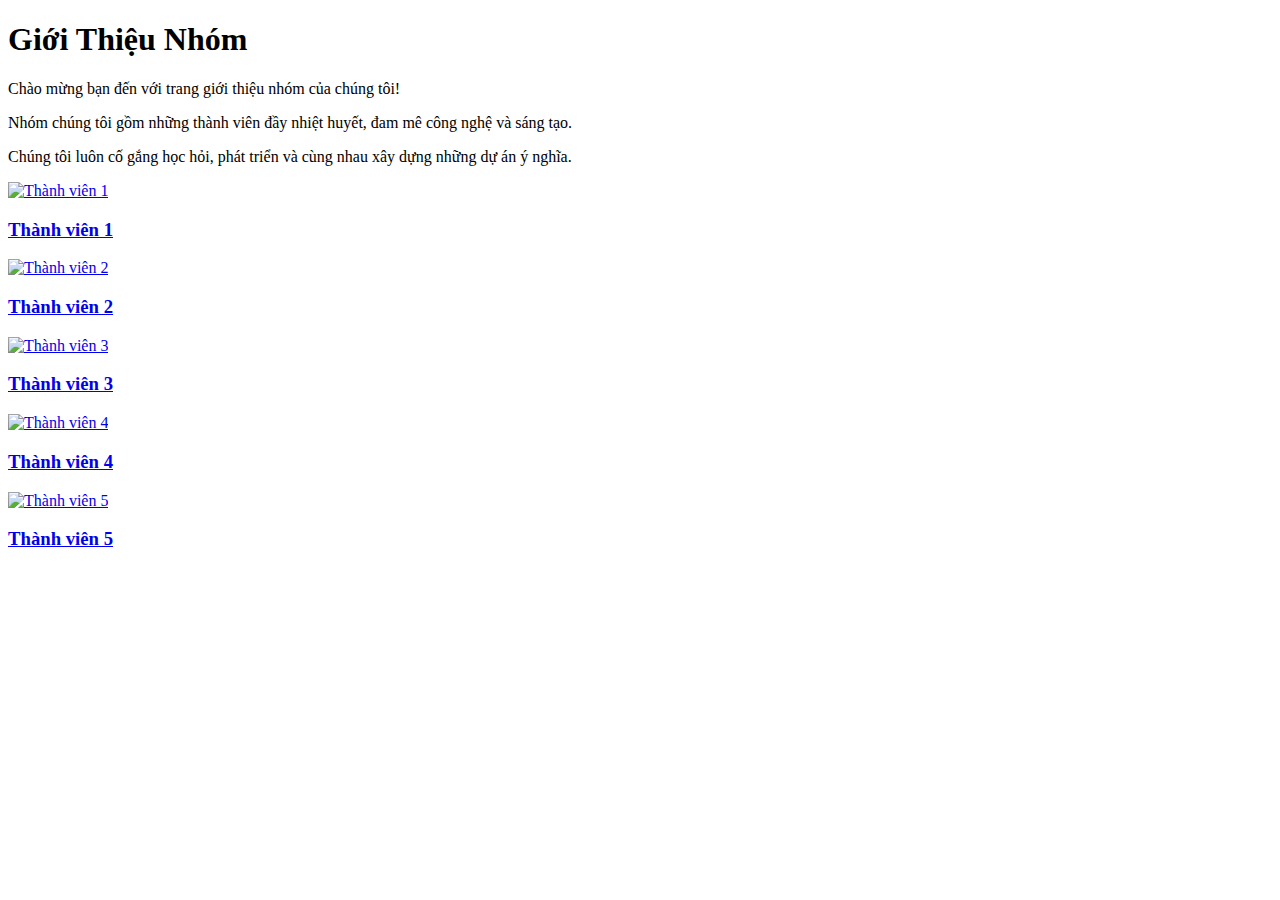
==== home.html @ 335ffa23 "change" ====
<!DOCTYPE html>
<html lang="vi">
<head>
    <meta charset="UTF-8">
    <meta name="viewport" content="width=device-width, initial-scale=1.0">
    <title>Giới Thiệu Nhóm</title>
</head>
<body>
    <div class="container">
        <h1>Giới Thiệu Nhóm</h1>
        <p>Chào mừng bạn đến với trang giới thiệu nhóm của chúng tôi!</p>
        <p>Nhóm chúng tôi gồm những thành viên đầy nhiệt huyết, đam mê công nghệ và sáng tạo.</p>
        <p>Chúng tôi luôn cố gắng học hỏi, phát triển và cùng nhau xây dựng những dự án ý nghĩa.</p>
        
        <div class="team">
            <div class="member">
                <a href="member1.html"><img src="member1.jpg" alt="Thành viên 1"></a>
                <h3><a href="member1.html">Thành viên 1</a></h3>
            </div>
            <div class="member">
                <a href="member2.html"><img src="member2.jpg" alt="Thành viên 2"></a>
                <h3><a href="member2.html">Thành viên 2</a></h3>
            </div>
            <div class="member">
                <a href="member3.html"><img src="member3.jpg" alt="Thành viên 3"></a>
                <h3><a href="member3.html">Thành viên 3</a></h3>
            </div>
            <div class="member">
                <a href="member4.html"><img src="member4.jpg" alt="Thành viên 4"></a>
                <h3><a href="member4.html">Thành viên 4</a></h3>
            </div>
            <div class="member">
                <a href="member5.html"><img src="member5.jpg" alt="Thành viên 5"></a>
                <h3><a href="member5.html">Thành viên 5</a></h3>
            </div>
        </div>
    </div>
</body>
</html>
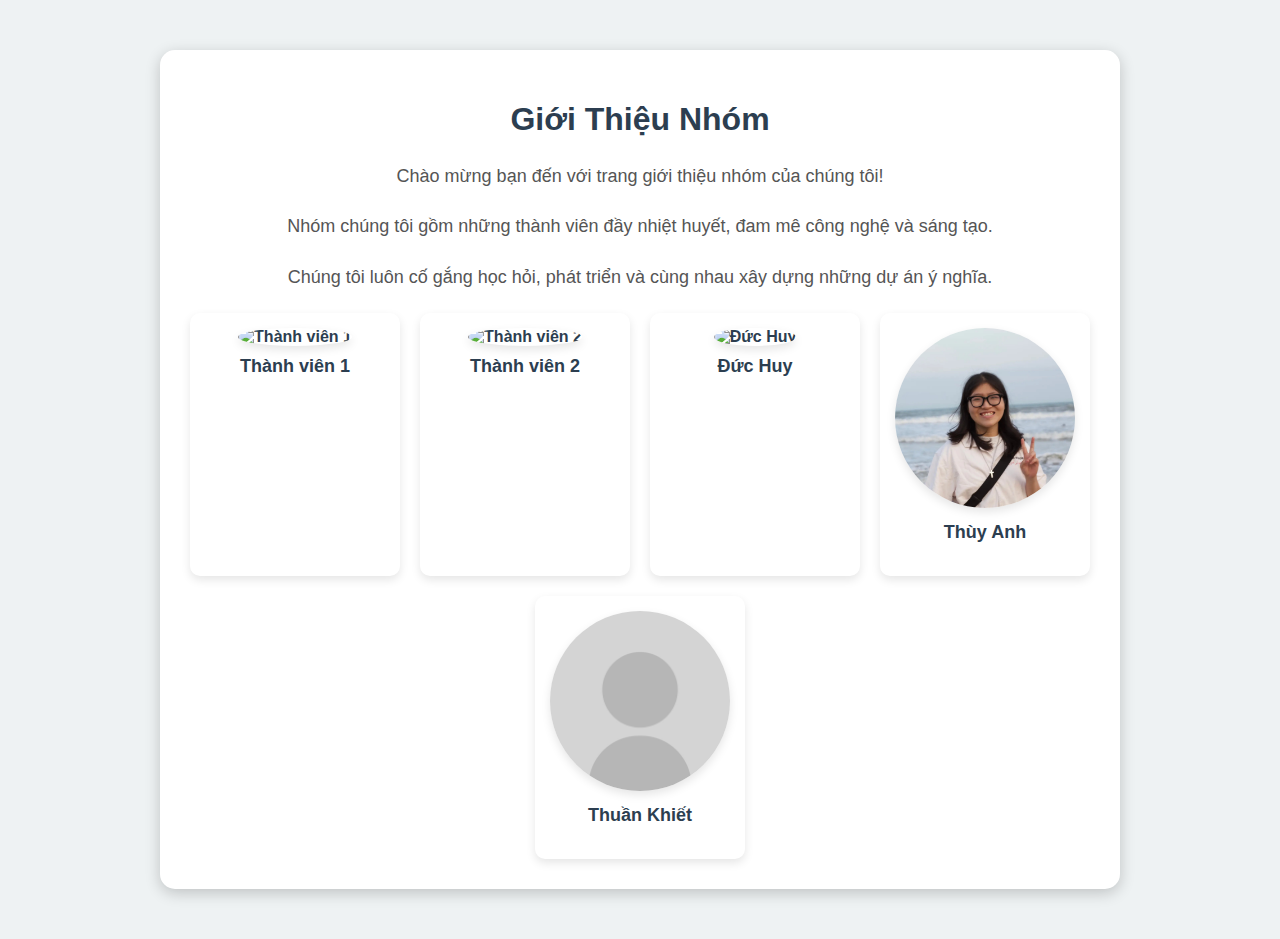
==== commit 7f52f875: "Merge pull request #3 from 9julyu/blue" ====
--- a/home.html
+++ b/home.html
@@ -4,6 +4,7 @@
     <meta charset="UTF-8">
     <meta name="viewport" content="width=device-width, initial-scale=1.0">
     <title>Giới Thiệu Nhóm</title>
+    <link rel="stylesheet" href="home.css">
 </head>
 <body>
     <div class="container">
@@ -22,16 +23,16 @@
                 <h3><a href="member2.html">Thành viên 2</a></h3>
             </div>
             <div class="member">
-                <a href="member3.html"><img src="member3.jpg" alt="Thành viên 3"></a>
-                <h3><a href="member3.html">Thành viên 3</a></h3>
+                <a href="huy_9048/index.html"><img src="huy_9048/assets/avatar.jpg" alt="Đức Huy"></a>
+                <h3><a href="huy_9048/index.html">Đức Huy</a></h3>
             </div>
             <div class="member">
-                <a href="member4.html"><img src="member4.jpg" alt="Thành viên 4"></a>
-                <h3><a href="member4.html">Thành viên 4</a></h3>
+                <a href="anhnvt_7272/gioithieu.html"><img src="anhnvt_7272/images/IMG_0014.JPEG" alt="Thùy Anh"></a>
+                <h3><a href="anhnvt_7272/gioithieu.html">Thùy Anh</a></h3>
             </div>
             <div class="member">
-                <a href="member5.html"><img src="member5.jpg" alt="Thành viên 5"></a>
-                <h3><a href="member5.html">Thành viên 5</a></h3>
+                <a href="khiet_9057/gioithieu.html"><img src="../kiemtra.io/khiet_9057/images/avatar.jpg" alt="Thuần Khiết"></a>
+                <h3><a href="khiet_9057/gioithieu.html">Thuần Khiết</a></h3>
             </div>
         </div>
     </div>
--- a/home.css
+++ b/home.css
@@ -0,0 +1,58 @@
+body {
+    font-family: Arial, sans-serif;
+    margin: 0;
+    padding: 0;
+    background-color: #eef2f3;
+    text-align: center;
+}
+.container {
+    max-width: 900px;
+    margin: 50px auto;
+    padding: 30px;
+    background: white;
+    border-radius: 15px;
+    box-shadow: 0 4px 15px rgba(0, 0, 0, 0.2);
+}
+h1 {
+    color: #2c3e50;
+    font-size: 32px;
+}
+p {
+    font-size: 18px;
+    color: #555;
+    line-height: 1.8;
+}
+.team {
+    display: flex;
+    flex-wrap: wrap;
+    justify-content: center;
+    gap: 20px;
+    margin-top: 20px;
+}
+.member {
+    width: 180px;
+    background: #fff;
+    padding: 15px;
+    border-radius: 10px;
+    box-shadow: 0 4px 10px rgba(0, 0, 0, 0.1);
+    text-align: center;
+}
+.member img {
+    width: 100%;
+    border-radius: 50%;
+    box-shadow: 0 4px 10px rgba(0, 0, 0, 0.1);
+    cursor: pointer;
+}
+.member h3 {
+    margin-top: 10px;
+    font-size: 18px;
+    color: #333;
+}
+.member a {
+    text-decoration: none;
+    color: #2c3e50;
+    font-weight: bold;
+}
+.member a:hover {
+    color: #e74c3c;
+}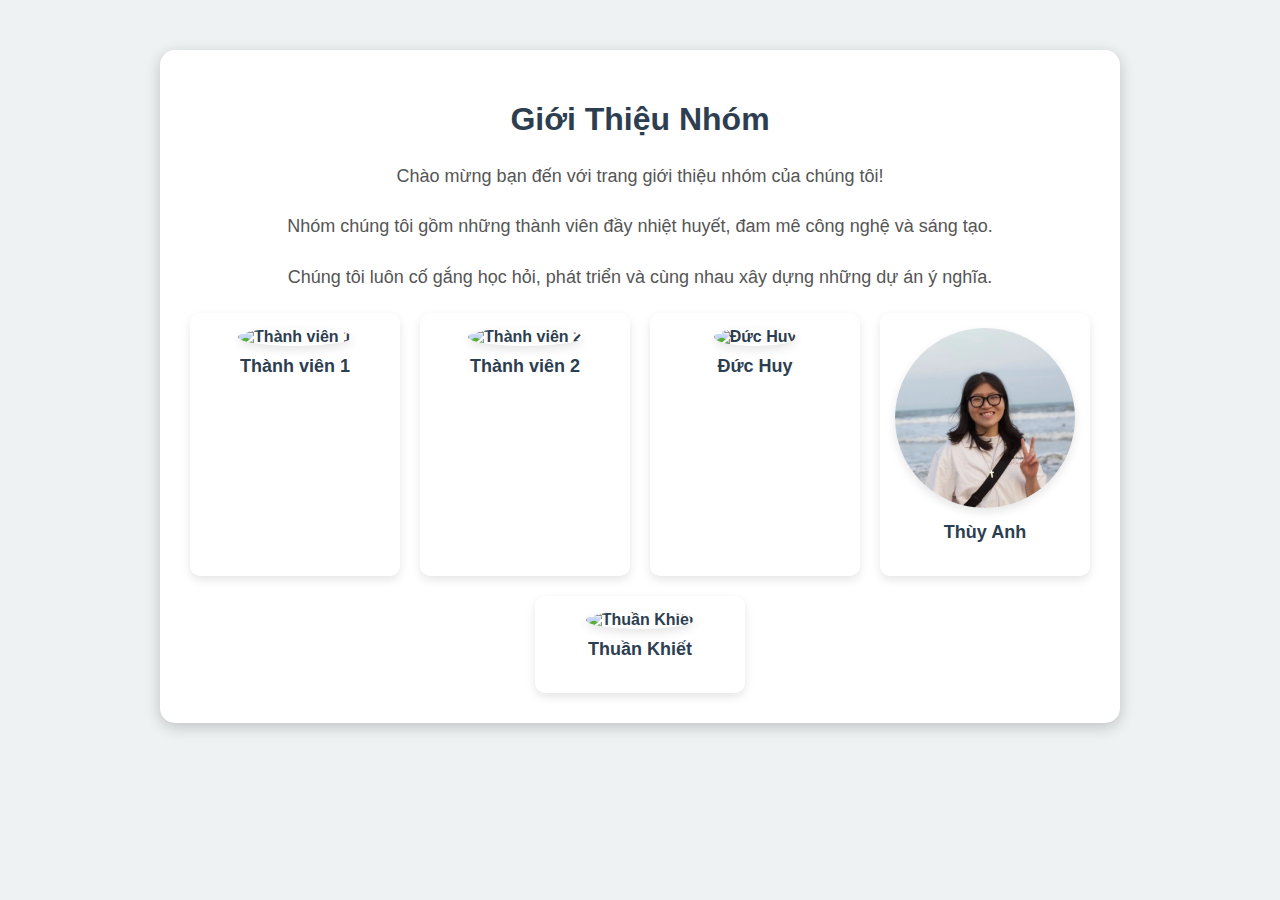
==== commit 747d7a25: "change1" ====
--- a/home.html
+++ b/home.html
@@ -23,7 +23,7 @@
                 <h3><a href="member2.html">Thành viên 2</a></h3>
             </div>
             <div class="member">
-                <a href="huy_9048/index.html"><img src="huy_9048/assets/avatar.jpg" alt="Đức Huy"></a>
+                <a href="huy_9048/index.html"><img src="huy_9048/assets/image.png" alt="Đức Huy"></a>
                 <h3><a href="huy_9048/index.html">Đức Huy</a></h3>
             </div>
             <div class="member">
@@ -31,7 +31,7 @@
                 <h3><a href="anhnvt_7272/gioithieu.html">Thùy Anh</a></h3>
             </div>
             <div class="member">
-                <a href="khiet_9057/gioithieu.html"><img src="../kiemtra.io/khiet_9057/images/avatar.jpg" alt="Thuần Khiết"></a>
+                <a href="khiet_9057/gioithieu.html"><img src="../kiemtra.io/khiet_9057/images/image1.png" alt="Thuần Khiết"></a>
                 <h3><a href="khiet_9057/gioithieu.html">Thuần Khiết</a></h3>
             </div>
         </div>
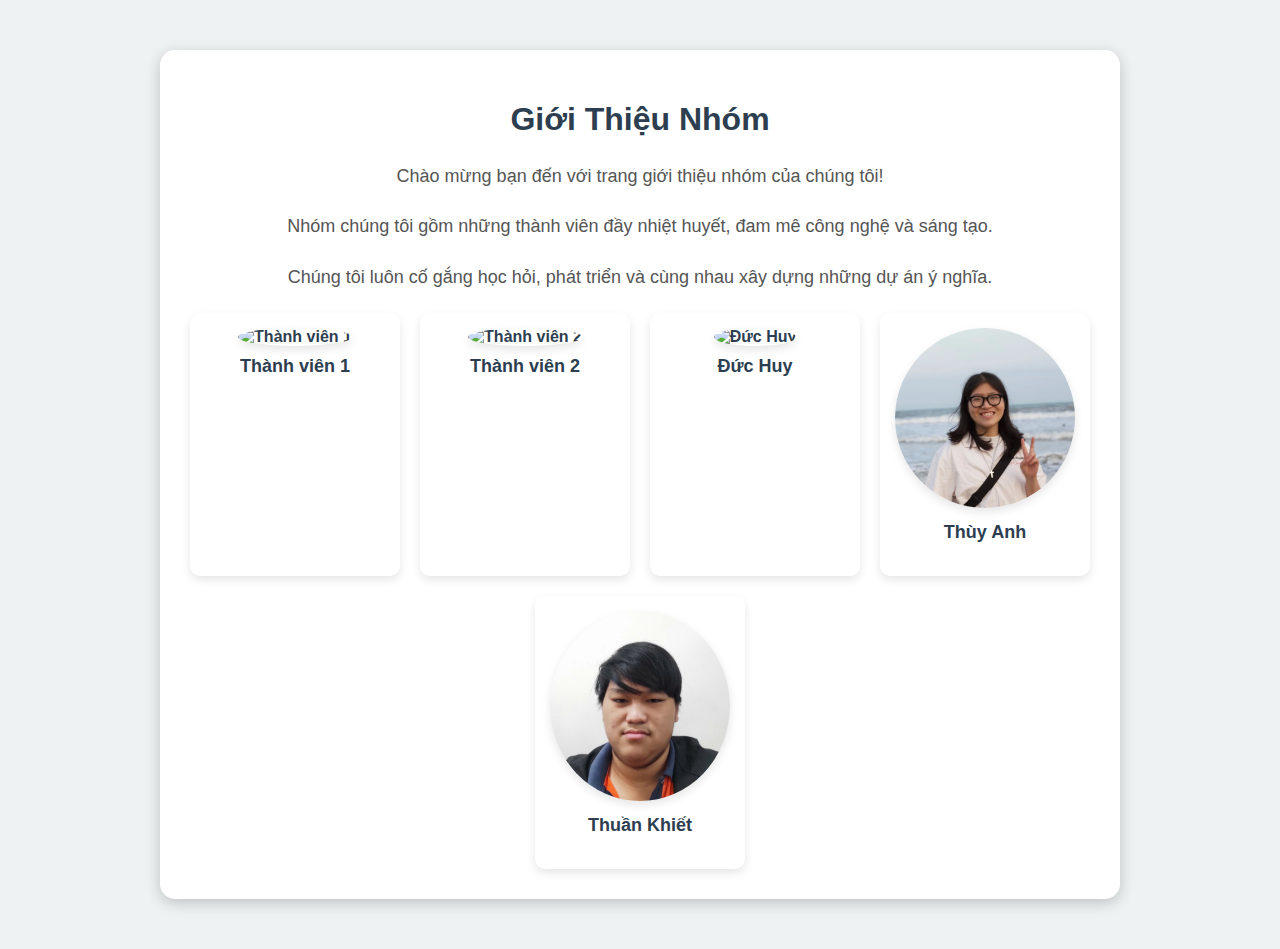
==== commit 8923ecac: "change3" ====
--- a/home.html
+++ b/home.html
@@ -31,7 +31,7 @@
                 <h3><a href="anhnvt_7272/gioithieu.html">Thùy Anh</a></h3>
             </div>
             <div class="member">
-                <a href="khiet_9057/gioithieu.html"><img src="../kiemtra.io/khiet_9057/images/image1.png" alt="Thuần Khiết"></a>
+                <a href="khiet_9057/gioithieu.html"><img src="khiet_9057/images/image1.png" alt="Thuần Khiết"></a>
                 <h3><a href="khiet_9057/gioithieu.html">Thuần Khiết</a></h3>
             </div>
         </div>
